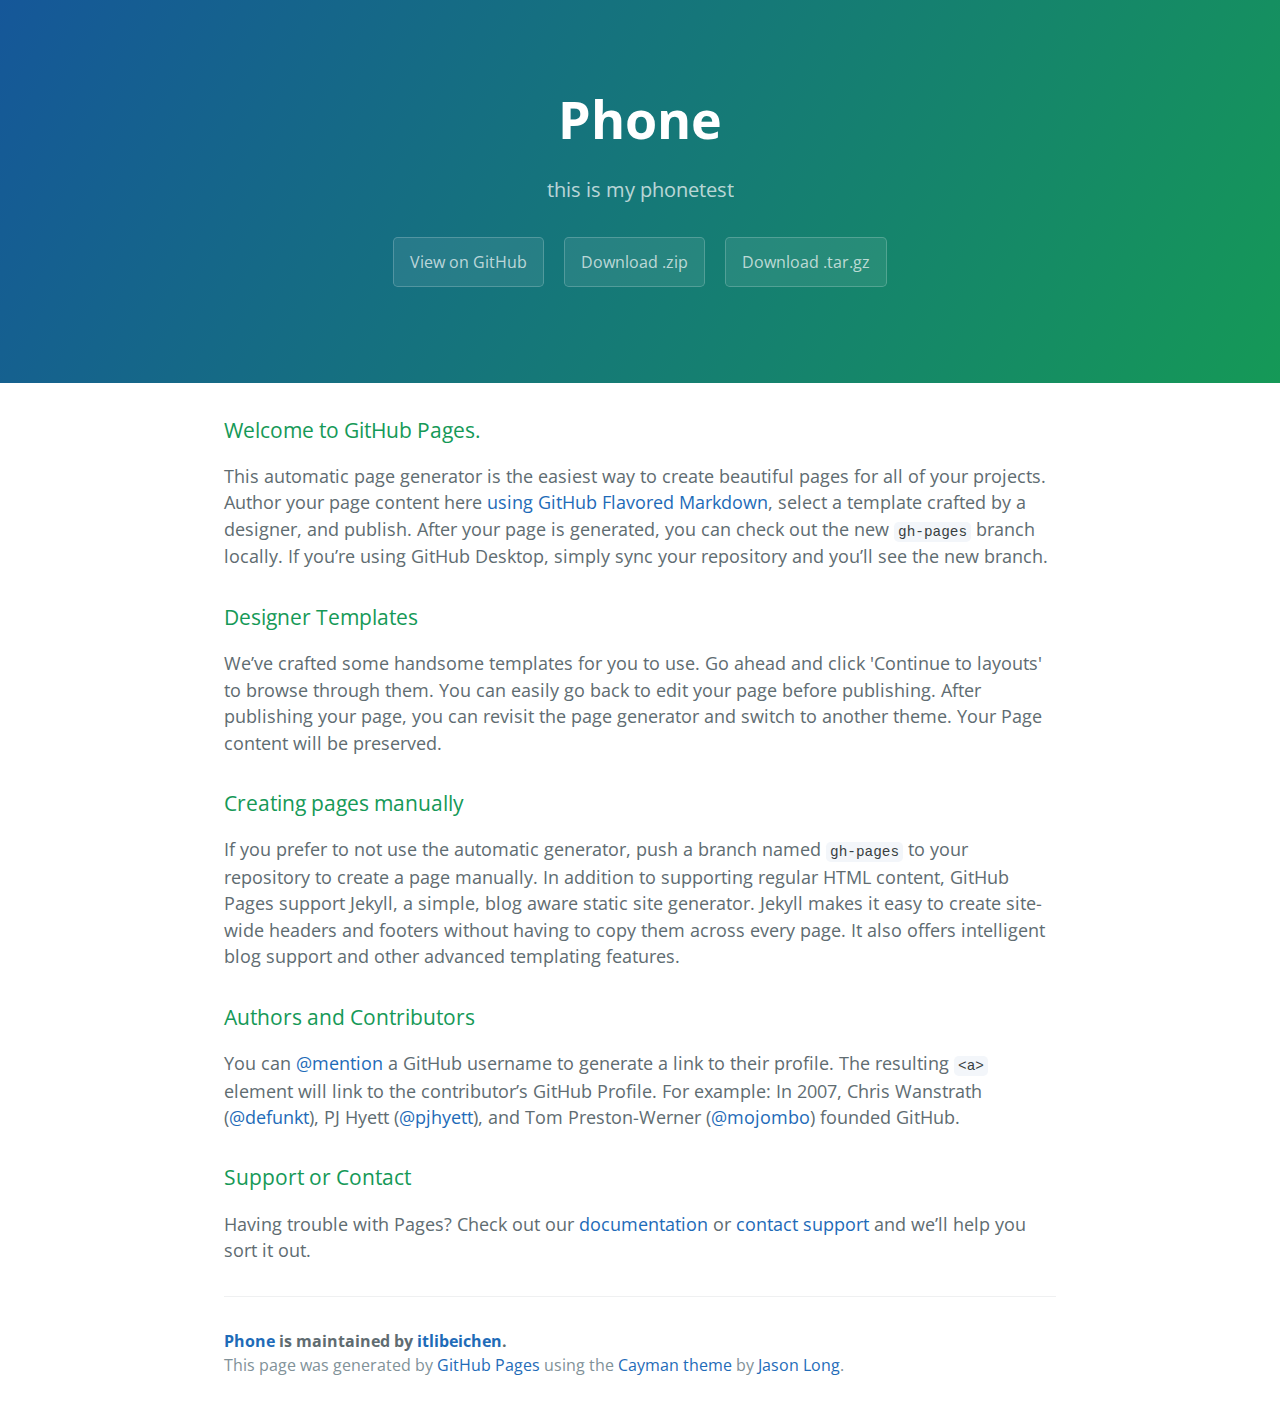
==== index.html @ 5710bf31 "Create gh-pages branch via GitHub" ====
<!DOCTYPE html>
<html lang="en-us">
  <head>
    <meta charset="UTF-8">
    <title>Phone by itlibeichen</title>
    <meta name="viewport" content="width=device-width, initial-scale=1">
    <link rel="stylesheet" type="text/css" href="stylesheets/normalize.css" media="screen">
    <link href='https://fonts.googleapis.com/css?family=Open+Sans:400,700' rel='stylesheet' type='text/css'>
    <link rel="stylesheet" type="text/css" href="stylesheets/stylesheet.css" media="screen">
    <link rel="stylesheet" type="text/css" href="stylesheets/github-light.css" media="screen">
  </head>
  <body>
    <section class="page-header">
      <h1 class="project-name">Phone</h1>
      <h2 class="project-tagline">this is my phonetest </h2>
      <a href="https://github.com/itlibeichen/phone" class="btn">View on GitHub</a>
      <a href="https://github.com/itlibeichen/phone/zipball/master" class="btn">Download .zip</a>
      <a href="https://github.com/itlibeichen/phone/tarball/master" class="btn">Download .tar.gz</a>
    </section>

    <section class="main-content">
      <h3>
<a id="welcome-to-github-pages" class="anchor" href="#welcome-to-github-pages" aria-hidden="true"><span aria-hidden="true" class="octicon octicon-link"></span></a>Welcome to GitHub Pages.</h3>

<p>This automatic page generator is the easiest way to create beautiful pages for all of your projects. Author your page content here <a href="https://guides.github.com/features/mastering-markdown/">using GitHub Flavored Markdown</a>, select a template crafted by a designer, and publish. After your page is generated, you can check out the new <code>gh-pages</code> branch locally. If you’re using GitHub Desktop, simply sync your repository and you’ll see the new branch.</p>

<h3>
<a id="designer-templates" class="anchor" href="#designer-templates" aria-hidden="true"><span aria-hidden="true" class="octicon octicon-link"></span></a>Designer Templates</h3>

<p>We’ve crafted some handsome templates for you to use. Go ahead and click 'Continue to layouts' to browse through them. You can easily go back to edit your page before publishing. After publishing your page, you can revisit the page generator and switch to another theme. Your Page content will be preserved.</p>

<h3>
<a id="creating-pages-manually" class="anchor" href="#creating-pages-manually" aria-hidden="true"><span aria-hidden="true" class="octicon octicon-link"></span></a>Creating pages manually</h3>

<p>If you prefer to not use the automatic generator, push a branch named <code>gh-pages</code> to your repository to create a page manually. In addition to supporting regular HTML content, GitHub Pages support Jekyll, a simple, blog aware static site generator. Jekyll makes it easy to create site-wide headers and footers without having to copy them across every page. It also offers intelligent blog support and other advanced templating features.</p>

<h3>
<a id="authors-and-contributors" class="anchor" href="#authors-and-contributors" aria-hidden="true"><span aria-hidden="true" class="octicon octicon-link"></span></a>Authors and Contributors</h3>

<p>You can <a href="https://help.github.com/articles/basic-writing-and-formatting-syntax/#mentioning-users-and-teams" class="user-mention">@mention</a> a GitHub username to generate a link to their profile. The resulting <code>&lt;a&gt;</code> element will link to the contributor’s GitHub Profile. For example: In 2007, Chris Wanstrath (<a href="https://github.com/defunkt" class="user-mention">@defunkt</a>), PJ Hyett (<a href="https://github.com/pjhyett" class="user-mention">@pjhyett</a>), and Tom Preston-Werner (<a href="https://github.com/mojombo" class="user-mention">@mojombo</a>) founded GitHub.</p>

<h3>
<a id="support-or-contact" class="anchor" href="#support-or-contact" aria-hidden="true"><span aria-hidden="true" class="octicon octicon-link"></span></a>Support or Contact</h3>

<p>Having trouble with Pages? Check out our <a href="https://help.github.com/pages">documentation</a> or <a href="https://github.com/contact">contact support</a> and we’ll help you sort it out.</p>

      <footer class="site-footer">
        <span class="site-footer-owner"><a href="https://github.com/itlibeichen/phone">Phone</a> is maintained by <a href="https://github.com/itlibeichen">itlibeichen</a>.</span>

        <span class="site-footer-credits">This page was generated by <a href="https://pages.github.com">GitHub Pages</a> using the <a href="https://github.com/jasonlong/cayman-theme">Cayman theme</a> by <a href="https://twitter.com/jasonlong">Jason Long</a>.</span>
      </footer>

    </section>

  
  </body>
</html>
---- stylesheets/stylesheet.css ----
* {
  box-sizing: border-box; }

body {
  padding: 0;
  margin: 0;
  font-family: "Open Sans", "Helvetica Neue", Helvetica, Arial, sans-serif;
  font-size: 16px;
  line-height: 1.5;
  color: #606c71; }

a {
  color: #1e6bb8;
  text-decoration: none; }
  a:hover {
    text-decoration: underline; }

.btn {
  display: inline-block;
  margin-bottom: 1rem;
  color: rgba(255, 255, 255, 0.7);
  background-color: rgba(255, 255, 255, 0.08);
  border-color: rgba(255, 255, 255, 0.2);
  border-style: solid;
  border-width: 1px;
  border-radius: 0.3rem;
  transition: color 0.2s, background-color 0.2s, border-color 0.2s; }
  .btn + .btn {
    margin-left: 1rem; }

.btn:hover {
  color: rgba(255, 255, 255, 0.8);
  text-decoration: none;
  background-color: rgba(255, 255, 255, 0.2);
  border-color: rgba(255, 255, 255, 0.3); }

@media screen and (min-width: 64em) {
  .btn {
    padding: 0.75rem 1rem; } }

@media screen and (min-width: 42em) and (max-width: 64em) {
  .btn {
    padding: 0.6rem 0.9rem;
    font-size: 0.9rem; } }

@media screen and (max-width: 42em) {
  .btn {
    display: block;
    width: 100%;
    padding: 0.75rem;
    font-size: 0.9rem; }
    .btn + .btn {
      margin-top: 1rem;
      margin-left: 0; } }

.page-header {
  color: #fff;
  text-align: center;
  background-color: #159957;
  background-image: linear-gradient(120deg, #155799, #159957); }

@media screen and (min-width: 64em) {
  .page-header {
    padding: 5rem 6rem; } }

@media screen and (min-width: 42em) and (max-width: 64em) {
  .page-header {
    padding: 3rem 4rem; } }

@media screen and (max-width: 42em) {
  .page-header {
    padding: 2rem 1rem; } }

.project-name {
  margin-top: 0;
  margin-bottom: 0.1rem; }

@media screen and (min-width: 64em) {
  .project-name {
    font-size: 3.25rem; } }

@media screen and (min-width: 42em) and (max-width: 64em) {
  .project-name {
    font-size: 2.25rem; } }

@media screen and (max-width: 42em) {
  .project-name {
    font-size: 1.75rem; } }

.project-tagline {
  margin-bottom: 2rem;
  font-weight: normal;
  opacity: 0.7; }

@media screen and (min-width: 64em) {
  .project-tagline {
    font-size: 1.25rem; } }

@media screen and (min-width: 42em) and (max-width: 64em) {
  .project-tagline {
    font-size: 1.15rem; } }

@media screen and (max-width: 42em) {
  .project-tagline {
    font-size: 1rem; } }

.main-content :first-child {
  margin-top: 0; }
.main-content img {
  max-width: 100%; }
.main-content h1, .main-content h2, .main-content h3, .main-content h4, .main-content h5, .main-content h6 {
  margin-top: 2rem;
  margin-bottom: 1rem;
  font-weight: normal;
  color: #159957; }
.main-content p {
  margin-bottom: 1em; }
.main-content code {
  padding: 2px 4px;
  font-family: Consolas, "Liberation Mono", Menlo, Courier, monospace;
  font-size: 0.9rem;
  color: #383e41;
  background-color: #f3f6fa;
  border-radius: 0.3rem; }
.main-content pre {
  padding: 0.8rem;
  margin-top: 0;
  margin-bottom: 1rem;
  font: 1rem Consolas, "Liberation Mono", Menlo, Courier, monospace;
  color: #567482;
  word-wrap: normal;
  background-color: #f3f6fa;
  border: solid 1px #dce6f0;
  border-radius: 0.3rem; }
  .main-content pre > code {
    padding: 0;
    margin: 0;
    font-size: 0.9rem;
    color: #567482;
    word-break: normal;
    white-space: pre;
    background: transparent;
    border: 0; }
.main-content .highlight {
  margin-bottom: 1rem; }
  .main-content .highlight pre {
    margin-bottom: 0;
    word-break: normal; }
.main-content .highlight pre, .main-content pre {
  padding: 0.8rem;
  overflow: auto;
  font-size: 0.9rem;
  line-height: 1.45;
  border-radius: 0.3rem; }
.main-content pre code, .main-content pre tt {
  display: inline;
  max-width: initial;
  padding: 0;
  margin: 0;
  overflow: initial;
  line-height: inherit;
  word-wrap: normal;
  background-color: transparent;
  border: 0; }
  .main-content pre code:before, .main-content pre code:after, .main-content pre tt:before, .main-content pre tt:after {
    content: normal; }
.main-content ul, .main-content ol {
  margin-top: 0; }
.main-content blockquote {
  padding: 0 1rem;
  margin-left: 0;
  color: #819198;
  border-left: 0.3rem solid #dce6f0; }
  .main-content blockquote > :first-child {
    margin-top: 0; }
  .main-content blockquote > :last-child {
    margin-bottom: 0; }
.main-content table {
  display: block;
  width: 100%;
  overflow: auto;
  word-break: normal;
  word-break: keep-all; }
  .main-content table th {
    font-weight: bold; }
  .main-content table th, .main-content table td {
    padding: 0.5rem 1rem;
    border: 1px solid #e9ebec; }
.main-content dl {
  padding: 0; }
  .main-content dl dt {
    padding: 0;
    margin-top: 1rem;
    font-size: 1rem;
    font-weight: bold; }
  .main-content dl dd {
    padding: 0;
    margin-bottom: 1rem; }
.main-content hr {
  height: 2px;
  padding: 0;
  margin: 1rem 0;
  background-color: #eff0f1;
  border: 0; }

@media screen and (min-width: 64em) {
  .main-content {
    max-width: 64rem;
    padding: 2rem 6rem;
    margin: 0 auto;
    font-size: 1.1rem; } }

@media screen and (min-width: 42em) and (max-width: 64em) {
  .main-content {
    padding: 2rem 4rem;
    font-size: 1.1rem; } }

@media screen and (max-width: 42em) {
  .main-content {
    padding: 2rem 1rem;
    font-size: 1rem; } }

.site-footer {
  padding-top: 2rem;
  margin-top: 2rem;
  border-top: solid 1px #eff0f1; }

.site-footer-owner {
  display: block;
  font-weight: bold; }

.site-footer-credits {
  color: #819198; }

@media screen and (min-width: 64em) {
  .site-footer {
    font-size: 1rem; } }

@media screen and (min-width: 42em) and (max-width: 64em) {
  .site-footer {
    font-size: 1rem; } }

@media screen and (max-width: 42em) {
  .site-footer {
    font-size: 0.9rem; } }
---- stylesheets/github-light.css ----
/*
The MIT License (MIT)

Copyright (c) 2015 GitHub, Inc.

Permission is hereby granted, free of charge, to any person obtaining a copy
of this software and associated documentation files (the "Software"), to deal
in the Software without restriction, including without limitation the rights
to use, copy, modify, merge, publish, distribute, sublicense, and/or sell
copies of the Software, and to permit persons to whom the Software is
furnished to do so, subject to the following conditions:

The above copyright notice and this permission notice shall be included in all
copies or substantial portions of the Software.

THE SOFTWARE IS PROVIDED "AS IS", WITHOUT WARRANTY OF ANY KIND, EXPRESS OR
IMPLIED, INCLUDING BUT NOT LIMITED TO THE WARRANTIES OF MERCHANTABILITY,
FITNESS FOR A PARTICULAR PURPOSE AND NONINFRINGEMENT. IN NO EVENT SHALL THE
AUTHORS OR COPYRIGHT HOLDERS BE LIABLE FOR ANY CLAIM, DAMAGES OR OTHER
LIABILITY, WHETHER IN AN ACTION OF CONTRACT, TORT OR OTHERWISE, ARISING FROM,
OUT OF OR IN CONNECTION WITH THE SOFTWARE OR THE USE OR OTHER DEALINGS IN THE
SOFTWARE.

*/

.pl-c /* comment */ {
  color: #969896;
}

.pl-c1      /* constant, markup.raw, meta.diff.header, meta.module-reference, meta.property-name, support, support.constant, support.variable, variable.other.constant */,
.pl-s .pl-v /* string variable */ {
  color: #0086b3;
}

.pl-e  /* entity */,
.pl-en /* entity.name */ {
  color: #795da3;
}

.pl-s .pl-s1 /* string source */,
.pl-smi      /* storage.modifier.import, storage.modifier.package, storage.type.java, variable.other, variable.parameter.function */ {
  color: #333;
}

.pl-ent /* entity.name.tag */ {
  color: #63a35c;
}

.pl-k /* keyword, storage, storage.type */ {
  color: #a71d5d;
}

.pl-pds              /* punctuation.definition.string, string.regexp.character-class */,
.pl-s                /* string */,
.pl-s .pl-pse .pl-s1 /* string punctuation.section.embedded source */,
.pl-sr               /* string.regexp */,
.pl-sr .pl-cce       /* string.regexp constant.character.escape */,
.pl-sr .pl-sra       /* string.regexp string.regexp.arbitrary-repitition */,
.pl-sr .pl-sre       /* string.regexp source.ruby.embedded */ {
  color: #183691;
}

.pl-v /* variable */ {
  color: #ed6a43;
}

.pl-id /* invalid.deprecated */ {
  color: #b52a1d;
}

.pl-ii /* invalid.illegal */ {
  background-color: #b52a1d;
  color: #f8f8f8;
}

.pl-sr .pl-cce /* string.regexp constant.character.escape */ {
  color: #63a35c;
  font-weight: bold;
}

.pl-ml /* markup.list */ {
  color: #693a17;
}

.pl-mh        /* markup.heading */,
.pl-mh .pl-en /* markup.heading entity.name */,
.pl-ms        /* meta.separator */ {
  color: #1d3e81;
  font-weight: bold;
}

.pl-mq /* markup.quote */ {
  color: #008080;
}

.pl-mi /* markup.italic */ {
  color: #333;
  font-style: italic;
}

.pl-mb /* markup.bold */ {
  color: #333;
  font-weight: bold;
}

.pl-md /* markup.deleted, meta.diff.header.from-file */ {
  background-color: #ffecec;
  color: #bd2c00;
}

.pl-mi1 /* markup.inserted, meta.diff.header.to-file */ {
  background-color: #eaffea;
  color: #55a532;
}

.pl-mdr /* meta.diff.range */ {
  color: #795da3;
  font-weight: bold;
}

.pl-mo /* meta.output */ {
  color: #1d3e81;
}
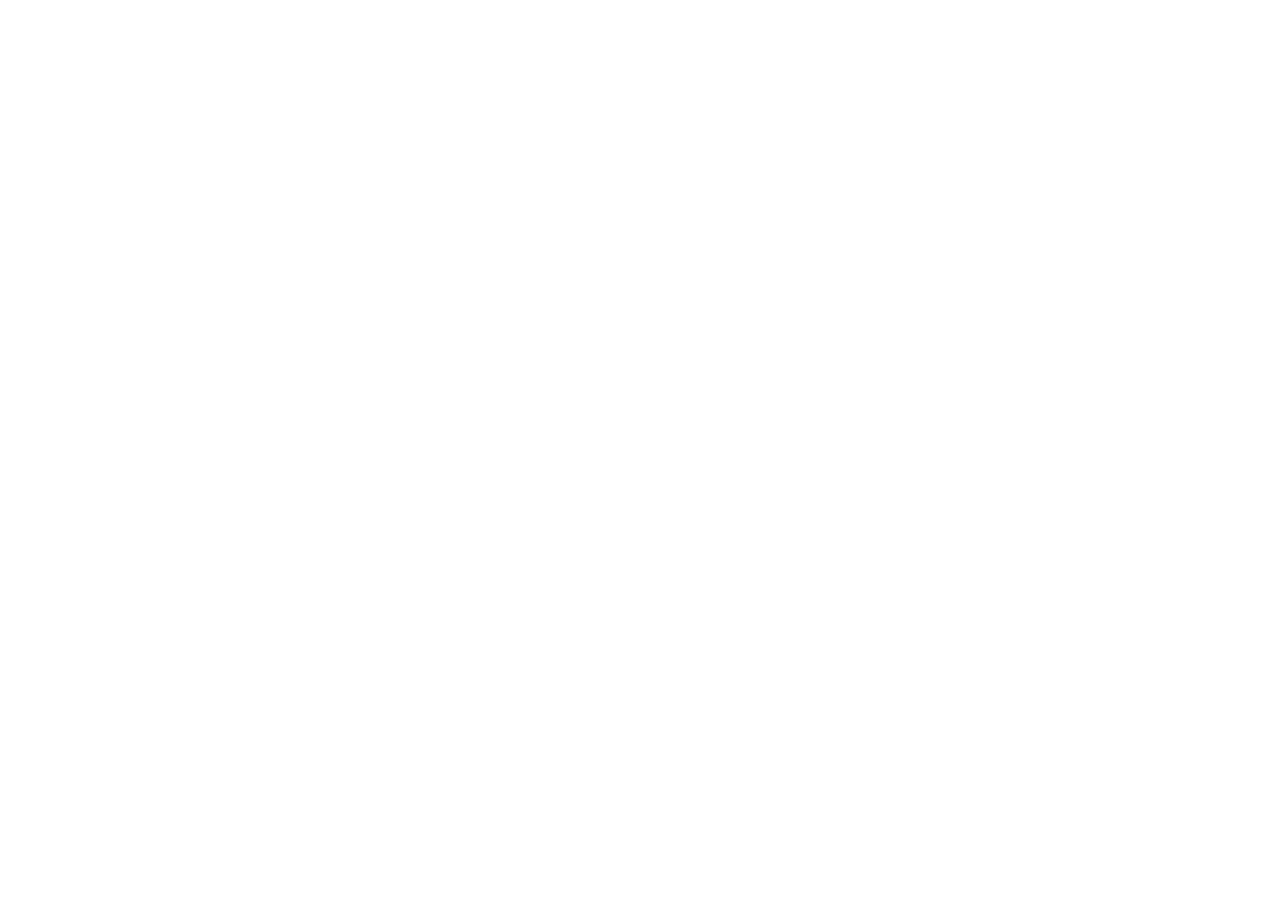
==== commit d97b0782: "new5" ====
--- a/index.html
+++ b/index.html
@@ -1,57 +1,98 @@
 <!DOCTYPE html>
-<html lang="en-us">
-  <head>
+<html lang="en">
+<head>
     <meta charset="UTF-8">
-    <title>Phone by itlibeichen</title>
-    <meta name="viewport" content="width=device-width, initial-scale=1">
-    <link rel="stylesheet" type="text/css" href="stylesheets/normalize.css" media="screen">
-    <link href='https://fonts.googleapis.com/css?family=Open+Sans:400,700' rel='stylesheet' type='text/css'>
-    <link rel="stylesheet" type="text/css" href="stylesheets/stylesheet.css" media="screen">
-    <link rel="stylesheet" type="text/css" href="stylesheets/github-light.css" media="screen">
-  </head>
-  <body>
-    <section class="page-header">
-      <h1 class="project-name">Phone</h1>
-      <h2 class="project-tagline">this is my phonetest </h2>
-      <a href="https://github.com/itlibeichen/phone" class="btn">View on GitHub</a>
-      <a href="https://github.com/itlibeichen/phone/zipball/master" class="btn">Download .zip</a>
-      <a href="https://github.com/itlibeichen/phone/tarball/master" class="btn">Download .tar.gz</a>
+    <title>web</title>
+    <meta name="viewport" content="width=device-width,initial-scale=1,user-scalable=no"/>
+    <style></style>
+    <link rel="stylesheet" href="css/reset.css">
+    <link rel="stylesheet" href="css/clearFix.css">
+    <link rel="stylesheet" href="css/swiper.min.css">
+    <link rel="stylesheet" href="css/index.css">
+    <script src="js/swiper.min.js"></script>
+    <script src="js/jquery-1.7.2.js"></script>
+</head>
+<body>
+<div class="box">
+    <section class="header"></section>
+    <div class="swiper-container">
+        <div class="swiper-wrapper">
+            <div class="swiper-slide">
+                <section class="content">
+                    <div class="battle" id="battle"></div>
+                    <div class="top3"></div>
+                    <div class="content3"></div>
+                    <div class="bottom3"></div>
+                </section>
+            </div>
+            <div class="swiper-slide">
+                <section class="content2">
+                    <div class="battle"></div>
+                    <div class="top3"></div>
+                    <div class="content3"></div>
+                    <div class="bottom3"></div>
+                </section>
+            </div>
+        </div>
+        <div class="swiper-pagination"></div>
+    </div>
+    <section class="content">
+        <div class="Battle"></div>
+        <div class="top3"></div>
+        <div class="content3"></div>
+        <div class="bottom3"></div>
     </section>
+    <section class="footer"></section>
+</div>
+<script>
+        $(document).ready(function (){
+            document.documentElement.style.fontSize = document.documentElement.clientWidth/320*20+'px';
+            window.onresize = function (){
+                document.documentElement.style.fontSize = document.documentElement.clientWidth/320*20+'px';
+            };
+        });
+        function page1(){
+        $(document).ready(function (){
+            $('.battle').css({
+                'transition' : '1s all ease',
+                'top' : '5rem',
+                'opacity' : '1',
+            });
+            $('.top3').css({
+                'transition' : '0.3s all ease',
+                'transition-delay':'1.6s',
+                'top' : '6.65rem',
+                'left': '2.8rem',
+                'opacity' : '1',
+            });
+            $('.bottom3').css({
+                'transition' : '0.3s all ease',
+                'transition-delay':'1.6s',
+                'top' : '6.65rem',
+                'left': '2.8rem',
+                'opacity' : '1',
+            });
+            $('.content3').css({
+                'transition' : '1s all ease',
+                'transition-delay':'2.5s',
+                'opacity' : '1',
+            });
+        });
+        }
+        page1();
+        $(document).on('touchstart',function (){
+            if( mySwiper.activeIndex == 1 ){
+                page1();
+            }
+        });
 
-    <section class="main-content">
-      <h3>
-<a id="welcome-to-github-pages" class="anchor" href="#welcome-to-github-pages" aria-hidden="true"><span aria-hidden="true" class="octicon octicon-link"></span></a>Welcome to GitHub Pages.</h3>
+        var mySwiper = new Swiper ('.swiper-container', {
+            direction: 'vertical',
+            loop: true,
+        });
 
-<p>This automatic page generator is the easiest way to create beautiful pages for all of your projects. Author your page content here <a href="https://guides.github.com/features/mastering-markdown/">using GitHub Flavored Markdown</a>, select a template crafted by a designer, and publish. After your page is generated, you can check out the new <code>gh-pages</code> branch locally. If you’re using GitHub Desktop, simply sync your repository and you’ll see the new branch.</p>
 
-<h3>
-<a id="designer-templates" class="anchor" href="#designer-templates" aria-hidden="true"><span aria-hidden="true" class="octicon octicon-link"></span></a>Designer Templates</h3>
 
-<p>We’ve crafted some handsome templates for you to use. Go ahead and click 'Continue to layouts' to browse through them. You can easily go back to edit your page before publishing. After publishing your page, you can revisit the page generator and switch to another theme. Your Page content will be preserved.</p>
-
-<h3>
-<a id="creating-pages-manually" class="anchor" href="#creating-pages-manually" aria-hidden="true"><span aria-hidden="true" class="octicon octicon-link"></span></a>Creating pages manually</h3>
-
-<p>If you prefer to not use the automatic generator, push a branch named <code>gh-pages</code> to your repository to create a page manually. In addition to supporting regular HTML content, GitHub Pages support Jekyll, a simple, blog aware static site generator. Jekyll makes it easy to create site-wide headers and footers without having to copy them across every page. It also offers intelligent blog support and other advanced templating features.</p>
-
-<h3>
-<a id="authors-and-contributors" class="anchor" href="#authors-and-contributors" aria-hidden="true"><span aria-hidden="true" class="octicon octicon-link"></span></a>Authors and Contributors</h3>
-
-<p>You can <a href="https://help.github.com/articles/basic-writing-and-formatting-syntax/#mentioning-users-and-teams" class="user-mention">@mention</a> a GitHub username to generate a link to their profile. The resulting <code>&lt;a&gt;</code> element will link to the contributor’s GitHub Profile. For example: In 2007, Chris Wanstrath (<a href="https://github.com/defunkt" class="user-mention">@defunkt</a>), PJ Hyett (<a href="https://github.com/pjhyett" class="user-mention">@pjhyett</a>), and Tom Preston-Werner (<a href="https://github.com/mojombo" class="user-mention">@mojombo</a>) founded GitHub.</p>
-
-<h3>
-<a id="support-or-contact" class="anchor" href="#support-or-contact" aria-hidden="true"><span aria-hidden="true" class="octicon octicon-link"></span></a>Support or Contact</h3>
-
-<p>Having trouble with Pages? Check out our <a href="https://help.github.com/pages">documentation</a> or <a href="https://github.com/contact">contact support</a> and we’ll help you sort it out.</p>
-
-      <footer class="site-footer">
-        <span class="site-footer-owner"><a href="https://github.com/itlibeichen/phone">Phone</a> is maintained by <a href="https://github.com/itlibeichen">itlibeichen</a>.</span>
-
-        <span class="site-footer-credits">This page was generated by <a href="https://pages.github.com">GitHub Pages</a> using the <a href="https://github.com/jasonlong/cayman-theme">Cayman theme</a> by <a href="https://twitter.com/jasonlong">Jason Long</a>.</span>
-      </footer>
-
-    </section>
-
-  
-  </body>
-</html>
+</script>
+</body>
+</html>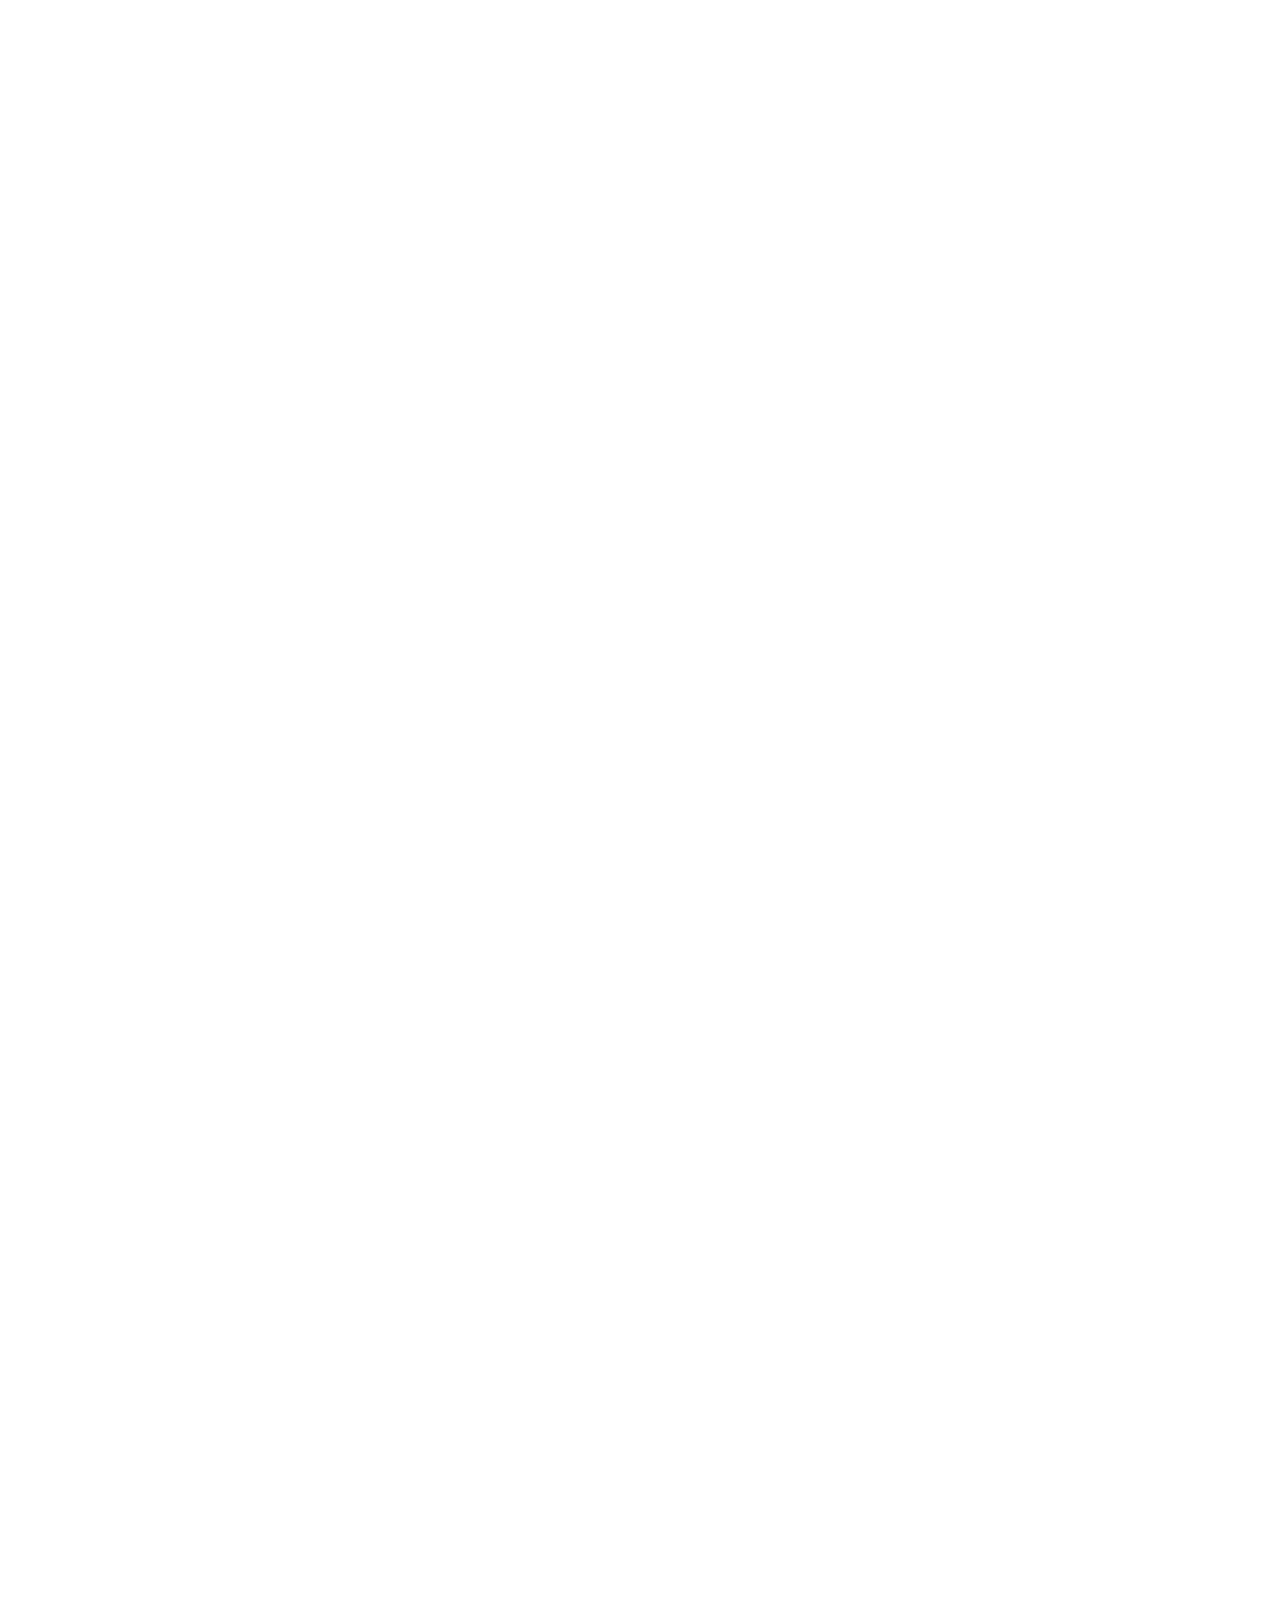
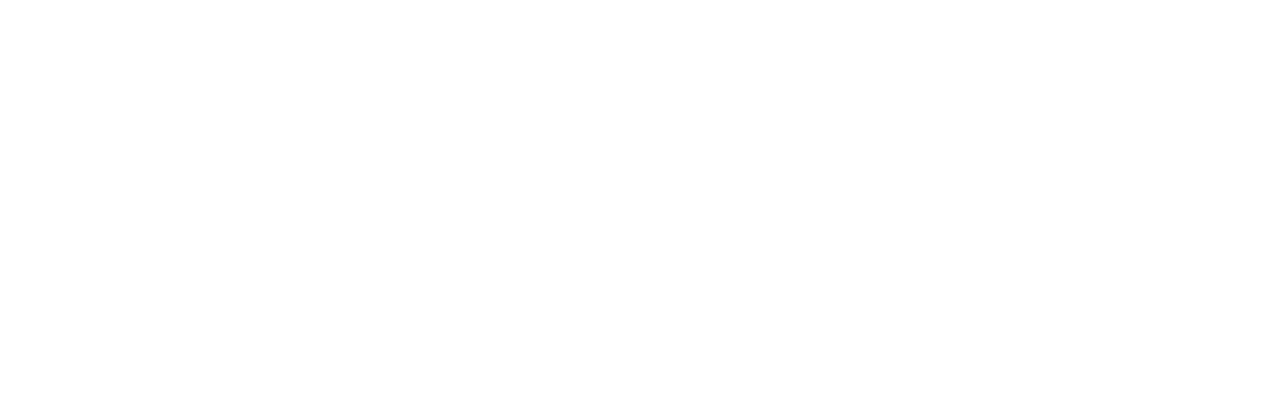
==== commit 1603c1c4: "new8" ====
--- a/index.html
+++ b/index.html
@@ -19,7 +19,7 @@
         <div class="swiper-wrapper">
             <div class="swiper-slide">
                 <section class="content">
-                    <div class="battle" id="battle"></div>
+                    <div class="battle"></div>
                     <div class="top3"></div>
                     <div class="content3"></div>
                     <div class="bottom3"></div>
@@ -34,14 +34,7 @@
                 </section>
             </div>
         </div>
-        <div class="swiper-pagination"></div>
     </div>
-    <section class="content">
-        <div class="Battle"></div>
-        <div class="top3"></div>
-        <div class="content3"></div>
-        <div class="bottom3"></div>
-    </section>
     <section class="footer"></section>
 </div>
 <script>
@@ -52,32 +45,33 @@
             };
         });
         function page1(){
-        $(document).ready(function (){
-            $('.battle').css({
-                'transition' : '1s all ease',
-                'top' : '5rem',
-                'opacity' : '1',
+            $(document).ready(function (){
+                $('.battle').css({
+                    'transition' : '1s all ease',
+                    'WebkitTransition' : '1s all ease',
+                    'top' : '5rem',
+                    'opacity' : '1',
+                });
+                $('.top3').css({
+                    'transition' : '0.3s all ease',
+                    'transition-delay':'1.6s',
+                    'top' : '6.65rem',
+                    'left': '2.8rem',
+                    'opacity' : '1',
+                });
+                $('.bottom3').css({
+                    'transition' : '0.3s all ease',
+                    'transition-delay':'1.6s',
+                    'top' : '6.65rem',
+                    'left': '2.8rem',
+                    'opacity' : '1',
+                });
+                $('.content3').css({
+                    'transition' : '1s all ease',
+                    'transition-delay':'2.5s',
+                    'opacity' : '1',
+                });
             });
-            $('.top3').css({
-                'transition' : '0.3s all ease',
-                'transition-delay':'1.6s',
-                'top' : '6.65rem',
-                'left': '2.8rem',
-                'opacity' : '1',
-            });
-            $('.bottom3').css({
-                'transition' : '0.3s all ease',
-                'transition-delay':'1.6s',
-                'top' : '6.65rem',
-                'left': '2.8rem',
-                'opacity' : '1',
-            });
-            $('.content3').css({
-                'transition' : '1s all ease',
-                'transition-delay':'2.5s',
-                'opacity' : '1',
-            });
-        });
         }
         page1();
         $(document).on('touchstart',function (){
--- a/css/index.css
+++ b/css/index.css
@@ -0,0 +1,66 @@
+.box {
+    width: 16rem;
+    height: 25rem;
+}
+
+.content {
+    width: 16rem;
+    height: 25rem;
+    position: relative;
+    background: url('../images/background.png') no-repeat 0 0;
+    background-size: 100%;
+    -webkit-background-size: 100%;
+}
+
+.battle {
+    width: 6.35rem;
+    height: 1.525rem;
+    position: absolute;
+    top: 0;
+    opacity:0;
+    left: 5rem;
+    background: url("../images/juezhanzhidian.png") no-repeat 0 0;
+    -webkit-background-size: 100%;
+    background-size: 100%;
+}
+
+.top3 {
+    width: 10.35rem;
+    height: 8.95rem;
+    background: url("../images/top3.png") no-repeat 0 0;
+    -webkit-background-size: 100%;
+    background-size: 100%;
+    position: absolute;
+    top: 0rem;
+    left: 2.8rem;
+    opacity:0;
+    /*animation-name: test_top3;
+    animation-duration: 2s;
+    animation-timing-function: ease-out;*/
+}
+
+.content3 {
+    width: 6.3rem;
+    height: 3.6rem;
+    position: absolute;
+    top: 7.875rem;
+    left: 4.925rem;
+    opacity: 0;
+    background: url("../images/yang.png") no-repeat 0 0;
+    -webkit-background-size: 100%;
+    background-size: 100%;
+}
+
+.bottom3 {
+    width: 10.25rem;
+    height: 8.85rem;
+    background: url("../images/bottom.png") no-repeat 0 0;
+    -webkit-background-size: 100%;
+    background-size: 100%;
+    position: absolute;
+    top: 300rem;
+    left: 2.925rem;
+    /*animation-name: test_bottom3;
+    animation-duration: 2s;
+    animation-timing-function: ease-out;*/
+}